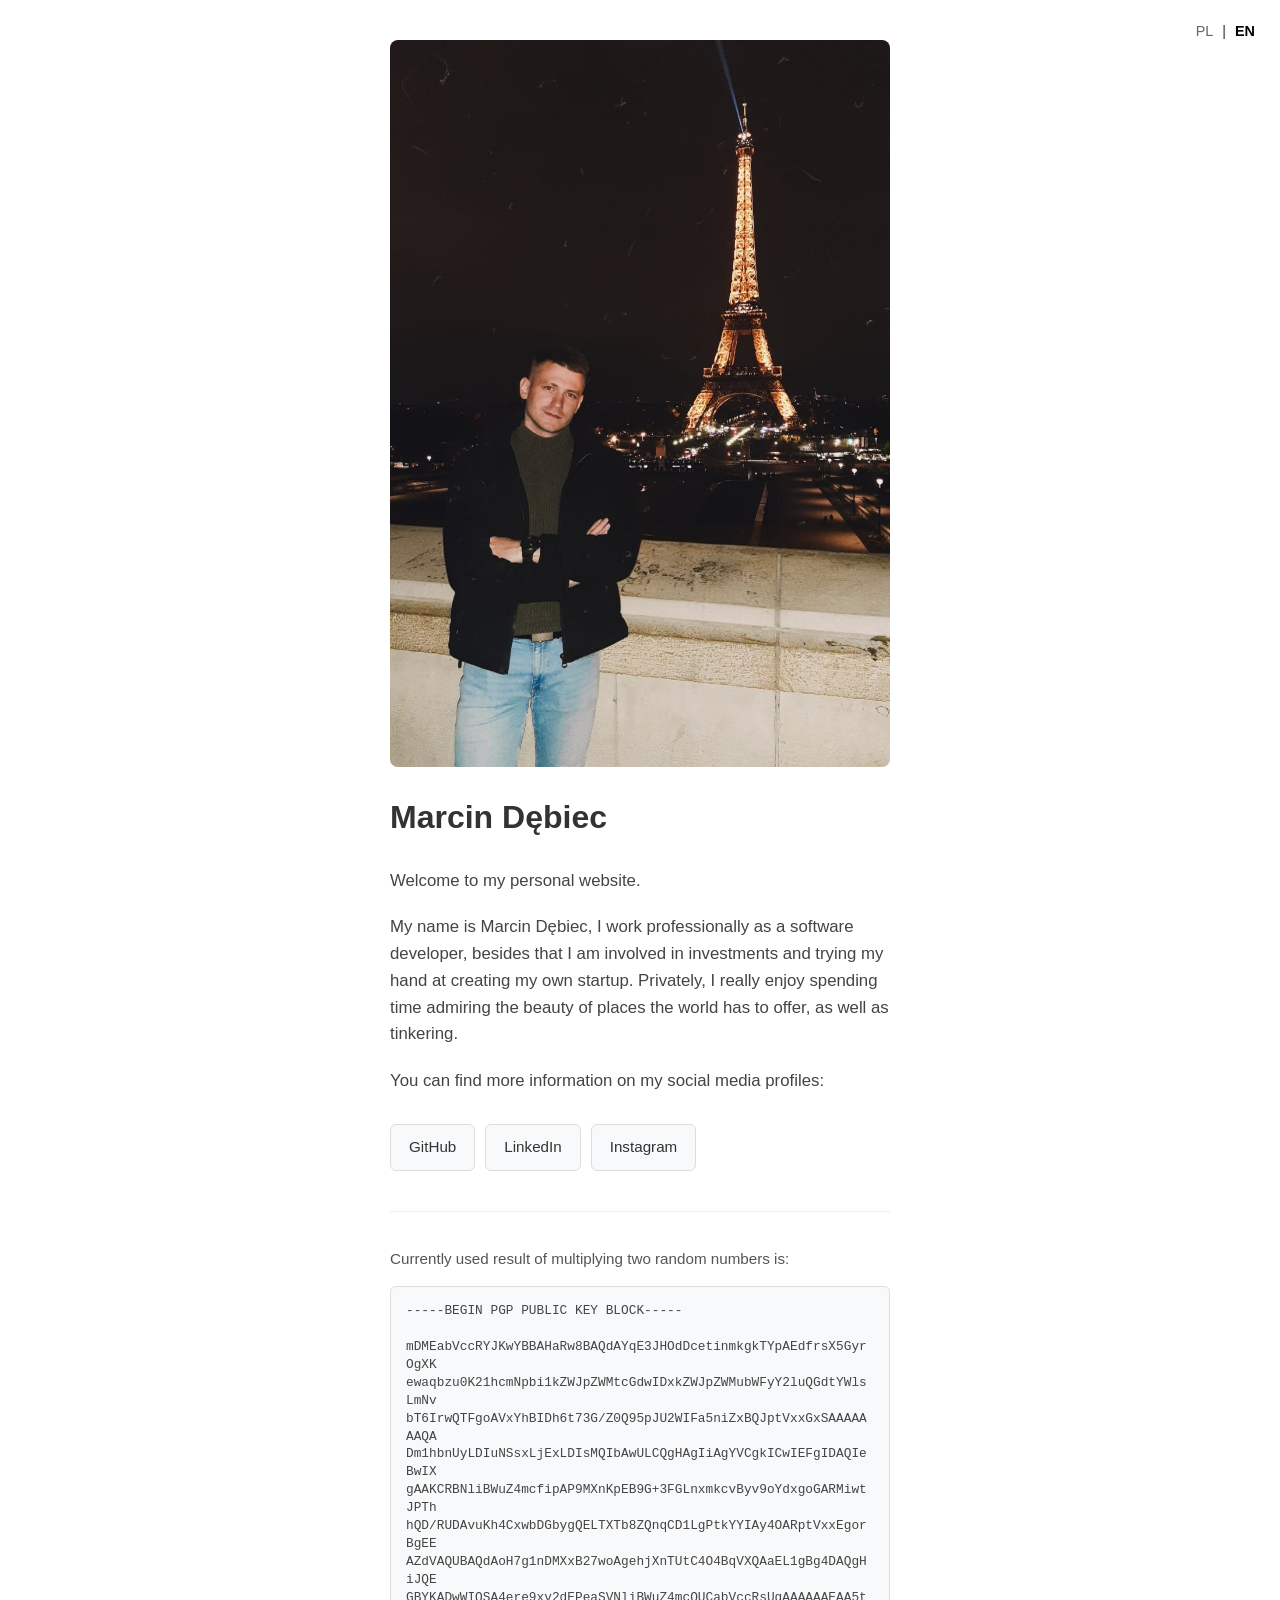
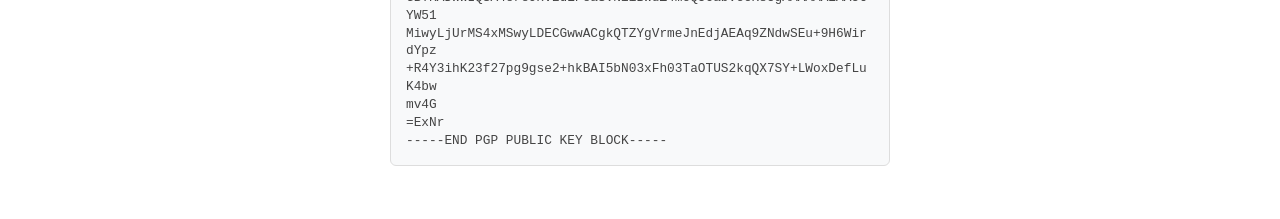
==== en.html @ 97412b95 "Update simple design & add pgp key" ====
<!DOCTYPE html>
<html lang="en">
<head>
    <meta charset="UTF-8">
    <meta name="viewport" content="width=device-width, initial-scale=1.0">
    <title>Marcin Dębiec</title>
    <link rel="stylesheet" href="style.css">
</head>
<body>
    <div class="lang-switch">
        <a href="index.html">PL</a> | <span class="active">EN</span>
    </div>

    <main class="container">
        <header class="profile-header">
            <img src="profile.jpg" alt="Marcin Dębiec" class="hero-image">
            <h1>Marcin Dębiec</h1>
        </header>

        <section class="content">
            <p>Welcome to my personal website.</p>
            <p>My name is Marcin Dębiec, I work professionally as a software developer, besides that I am involved in investments and trying my hand at creating my own startup. Privately, I really enjoy spending time admiring the beauty of places the world has to offer, as well as tinkering.</p>
            <p>You can find more information on my social media profiles:</p>
            
            <div class="links">
                <a href="https://github.com/cino893" target="_blank" rel="noopener noreferrer">GitHub</a>
                <a href="https://www.linkedin.com/in/cino893/" target="_blank" rel="noopener noreferrer">LinkedIn</a>
                <a href="https://www.instagram.com/cino893/" target="_blank" rel="noopener noreferrer">Instagram</a>
            </div>
            <div class="pgp-block">
                <p>Currently used result of multiplying two random numbers is:</p>
                <pre>-----BEGIN PGP PUBLIC KEY BLOCK-----

mDMEabVccRYJKwYBBAHaRw8BAQdAYqE3JHOdDcetinmkgkTYpAEdfrsX5GyrOgXK
ewaqbzu0K21hcmNpbi1kZWJpZWMtcGdwIDxkZWJpZWMubWFyY2luQGdtYWlsLmNv
bT6IrwQTFgoAVxYhBIDh6t73G/Z0Q95pJU2WIFa5niZxBQJptVxxGxSAAAAAAAQA
Dm1hbnUyLDIuNSsxLjExLDIsMQIbAwULCQgHAgIiAgYVCgkICwIEFgIDAQIeBwIX
gAAKCRBNliBWuZ4mcfipAP9MXnKpEB9G+3FGLnxmkcvByv9oYdxgoGARMiwtJPTh
hQD/RUDAvuKh4CxwbDGbygQELTXTb8ZQnqCD1LgPtkYYIAy4OARptVxxEgorBgEE
AZdVAQUBAQdAoH7g1nDMXxB27woAgehjXnTUtC4O4BqVXQAaEL1gBg4DAQgHiJQE
GBYKADwWIQSA4ere9xv2dEPeaSVNliBWuZ4mcQUCabVccRsUgAAAAAAEAA5tYW51
MiwyLjUrMS4xMSwyLDECGwwACgkQTZYgVrmeJnEdjAEAq9ZNdwSEu+9H6WirdYpz
+R4Y3ihK23f27pg9gse2+hkBAI5bN03xFh03TaOTUS2kqQX7SY+LWoxDefLuK4bw
mv4G
=ExNr
-----END PGP PUBLIC KEY BLOCK-----</pre>
            </div>
        </section>
    </main>
</body>
</html>
---- style.css ----
body {
    font-family: -apple-system, BlinkMacSystemFont, "Segoe UI", Roboto, Helvetica, Arial, sans-serif;
    background-color: #ffffff;
    color: #333333;
    line-height: 1.6;
    margin: 0;
    padding: 0;
    display: flex;
    justify-content: center;
}

.container {
    max-width: 500px;
    width: 100%;
    padding: 40px 20px;
    margin: 0 auto;
}

.lang-switch {
    position: absolute;
    top: 20px;
    right: 20px;
    font-size: 0.9rem;
}

.lang-switch a {
    color: #666;
    text-decoration: none;
    padding: 0 5px;
}

.lang-switch a:hover {
    color: #000;
}

.lang-switch .active {
    font-weight: bold;
    color: #000;
    padding: 0 5px;
}

.profile-header {
    text-align: center;
    margin-bottom: 25px;
}

.profile-header .hero-image {
    width: 100%;
    max-width: 500px;
    height: auto;
    object-fit: cover;
    border-radius: 8px;
    margin-bottom: 25px;
    display: block;
}

h1 {
    font-weight: 600;
    font-size: 2rem;
    margin: 0 0 10px 0;
    text-align: left;
}

.content p {
    margin-bottom: 1.2rem;
    font-size: 1.05rem;
    color: #444;
    text-align: left;
}

.links {
    margin-top: 30px;
    display: flex;
    gap: 10px;
    justify-content: flex-start;
    flex-wrap: wrap;
}

.links a {
    display: inline-block;
    padding: 10px 18px;
    background-color: #f8f9fa;
    border: 1px solid #ddd;
    border-radius: 6px;
    color: #333;
    text-decoration: none;
    font-weight: 500;
    transition: all 0.2s;
    font-size: 0.95rem;
}

.links a:hover {
    background-color: #e9ecef;
    border-color: #ccc;
}

.pgp-block {
    margin-top: 40px;
    padding-top: 20px;
    border-top: 1px solid #eee;
}

.pgp-block p {
    font-size: 0.95rem;
    color: #555;
    margin-bottom: 15px;
}

.pgp-block pre {
    background-color: #f8f9fa;
    border: 1px solid #ddd;
    border-radius: 6px;
    padding: 15px;
    font-size: 0.8rem;
    overflow-x: auto;
    white-space: pre-wrap;
    word-break: break-all;
    color: #444;
    line-height: 1.4;
}

@media (max-width: 600px) {
    .container {
        padding: 60px 20px 40px 20px;
    }
    .lang-switch {
        top: 15px;
        right: 15px;
    }
    h1 {
        font-size: 1.7rem;
    }
    .links {
        flex-direction: column;
        width: 100%;
    }
    .links a {
        text-align: center;
        width: 100%;
        box-sizing: border-box;
    }
    .pgp-block pre {
        font-size: 0.75rem; /* Slightly smaller on very narrow screens */
        padding: 10px;
    }
}
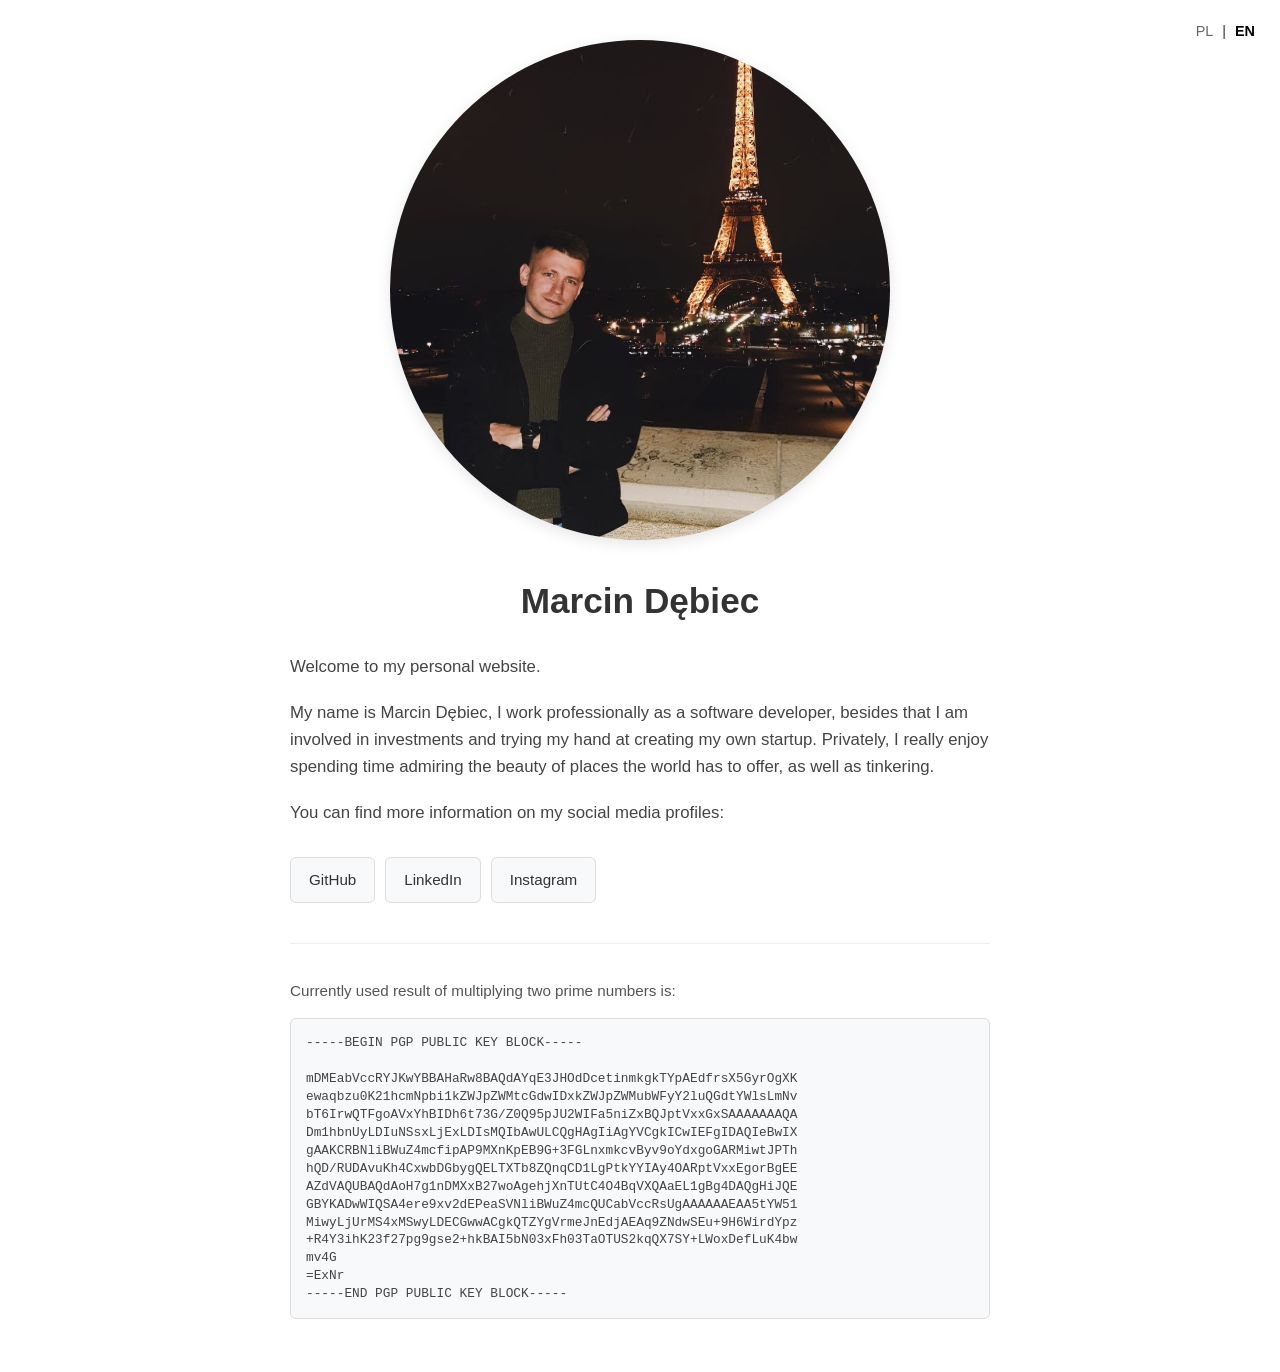
==== commit ec5d5e5c: "Redesign: Clean white theme, bilingual split, PGP key, and circular profile image" ====
--- a/en.html
+++ b/en.html
@@ -1,11 +1,13 @@
 <!DOCTYPE html>
 <html lang="en">
+
 <head>
     <meta charset="UTF-8">
     <meta name="viewport" content="width=device-width, initial-scale=1.0">
     <title>Marcin Dębiec</title>
     <link rel="stylesheet" href="style.css">
 </head>
+
 <body>
     <div class="lang-switch">
         <a href="index.html">PL</a> | <span class="active">EN</span>
@@ -13,22 +15,26 @@
 
     <main class="container">
         <header class="profile-header">
-            <img src="profile.jpg" alt="Marcin Dębiec" class="hero-image">
+            <a href="profile.jpg" target="_blank">
+                <img src="profile.jpg" alt="Marcin Dębiec" class="profile-image">
+            </a>
             <h1>Marcin Dębiec</h1>
         </header>
 
         <section class="content">
             <p>Welcome to my personal website.</p>
-            <p>My name is Marcin Dębiec, I work professionally as a software developer, besides that I am involved in investments and trying my hand at creating my own startup. Privately, I really enjoy spending time admiring the beauty of places the world has to offer, as well as tinkering.</p>
+            <p>My name is Marcin Dębiec, I work professionally as a software developer, besides that I am involved in
+                investments and trying my hand at creating my own startup. Privately, I really enjoy spending time
+                admiring the beauty of places the world has to offer, as well as tinkering.</p>
             <p>You can find more information on my social media profiles:</p>
-            
+
             <div class="links">
                 <a href="https://github.com/cino893" target="_blank" rel="noopener noreferrer">GitHub</a>
                 <a href="https://www.linkedin.com/in/cino893/" target="_blank" rel="noopener noreferrer">LinkedIn</a>
                 <a href="https://www.instagram.com/cino893/" target="_blank" rel="noopener noreferrer">Instagram</a>
             </div>
             <div class="pgp-block">
-                <p>Currently used result of multiplying two random numbers is:</p>
+                <p>Currently used result of multiplying two prime numbers is:</p>
                 <pre>-----BEGIN PGP PUBLIC KEY BLOCK-----
 
 mDMEabVccRYJKwYBBAHaRw8BAQdAYqE3JHOdDcetinmkgkTYpAEdfrsX5GyrOgXK
@@ -48,4 +54,5 @@
         </section>
     </main>
 </body>
-</html>
+
+</html>
--- a/style.css
+++ b/style.css
@@ -10,7 +10,8 @@
 }
 
 .container {
-    max-width: 500px;
+    max-width: 700px;
+    /* Szerszy akapit na desktopie */
     width: 100%;
     padding: 40px 20px;
     margin: 0 auto;
@@ -44,21 +45,36 @@
     margin-bottom: 25px;
 }
 
-.profile-header .hero-image {
+.profile-header .profile-image {
     width: 100%;
     max-width: 500px;
-    height: auto;
+    aspect-ratio: 1 / 1;
     object-fit: cover;
-    border-radius: 8px;
-    margin-bottom: 25px;
+    border-radius: 50%;
+    /* Powrót do kółka */
+    margin: 0 auto 25px auto;
+    /* Wyśrodkowanie z odstępem na dole */
     display: block;
+    box-shadow: 0 4px 15px rgba(0, 0, 0, 0.1);
+    /* Delikatny nowoczesny cień, dodaje uroku */
+    transition: transform 0.2s ease, box-shadow 0.2s ease;
+}
+
+.profile-header a {
+    display: inline-block;
+}
+
+.profile-header a:hover .profile-image {
+    transform: scale(1.02);
+    box-shadow: 0 6px 20px rgba(0, 0, 0, 0.15);
 }
 
 h1 {
     font-weight: 600;
-    font-size: 2rem;
+    font-size: 2.2rem;
     margin: 0 0 10px 0;
-    text-align: left;
+    text-align: center;
+    /* Powrót na środek dla lepszej prezencji profilu */
 }
 
 .content p {
@@ -123,24 +139,30 @@
     .container {
         padding: 60px 20px 40px 20px;
     }
+
     .lang-switch {
         top: 15px;
         right: 15px;
     }
+
     h1 {
         font-size: 1.7rem;
     }
+
     .links {
         flex-direction: column;
         width: 100%;
     }
+
     .links a {
         text-align: center;
         width: 100%;
         box-sizing: border-box;
     }
+
     .pgp-block pre {
-        font-size: 0.75rem; /* Slightly smaller on very narrow screens */
+        font-size: 0.75rem;
+        /* Slightly smaller on very narrow screens */
         padding: 10px;
     }
-}
+}
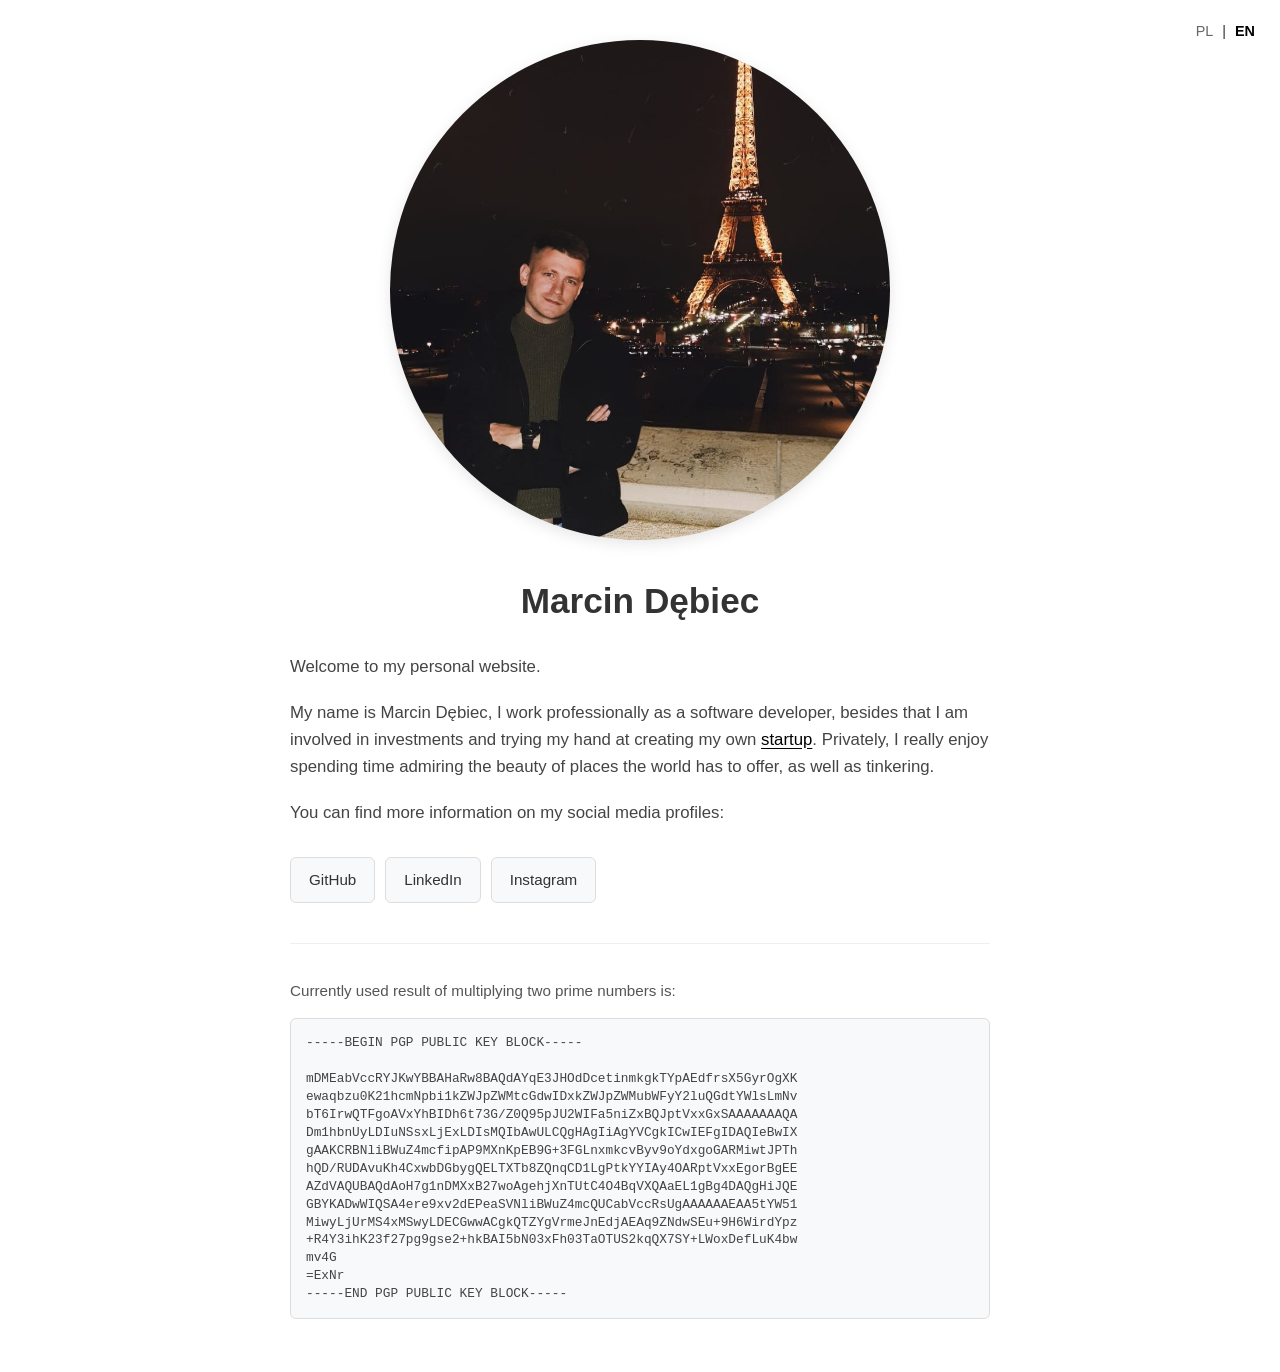
==== commit 3e254147: "Add link to huragankodu.com and update sitemap domain" ====
--- a/en.html
+++ b/en.html
@@ -3,8 +3,10 @@
 
 <head>
     <meta charset="UTF-8">
+    <meta name="google-site-verification" content="xfgrq0ZOYZgbr3x-IhpQc2Wmym0sww0BBdoCkRwriZc" />
     <meta name="viewport" content="width=device-width, initial-scale=1.0">
     <title>Marcin Dębiec</title>
+    <link rel="icon" type="image/svg+xml" href="favicon.svg">
     <link rel="stylesheet" href="style.css">
 </head>
 
@@ -24,7 +26,7 @@
         <section class="content">
             <p>Welcome to my personal website.</p>
             <p>My name is Marcin Dębiec, I work professionally as a software developer, besides that I am involved in
-                investments and trying my hand at creating my own startup. Privately, I really enjoy spending time
+                investments and trying my hand at creating my own <a href="https://huragankodu.com" target="_blank" rel="noopener noreferrer">startup</a>. Privately, I really enjoy spending time
                 admiring the beauty of places the world has to offer, as well as tinkering.</p>
             <p>You can find more information on my social media profiles:</p>
 
--- a/style.css
+++ b/style.css
@@ -84,6 +84,18 @@
     text-align: left;
 }
 
+.content p a {
+    color: #000;
+    text-decoration: underline;
+    text-underline-offset: 3px;
+    font-weight: 500;
+    transition: color 0.2s, opacity 0.2s;
+}
+
+.content p a:hover {
+    color: #666;
+}
+
 .links {
     margin-top: 30px;
     display: flex;
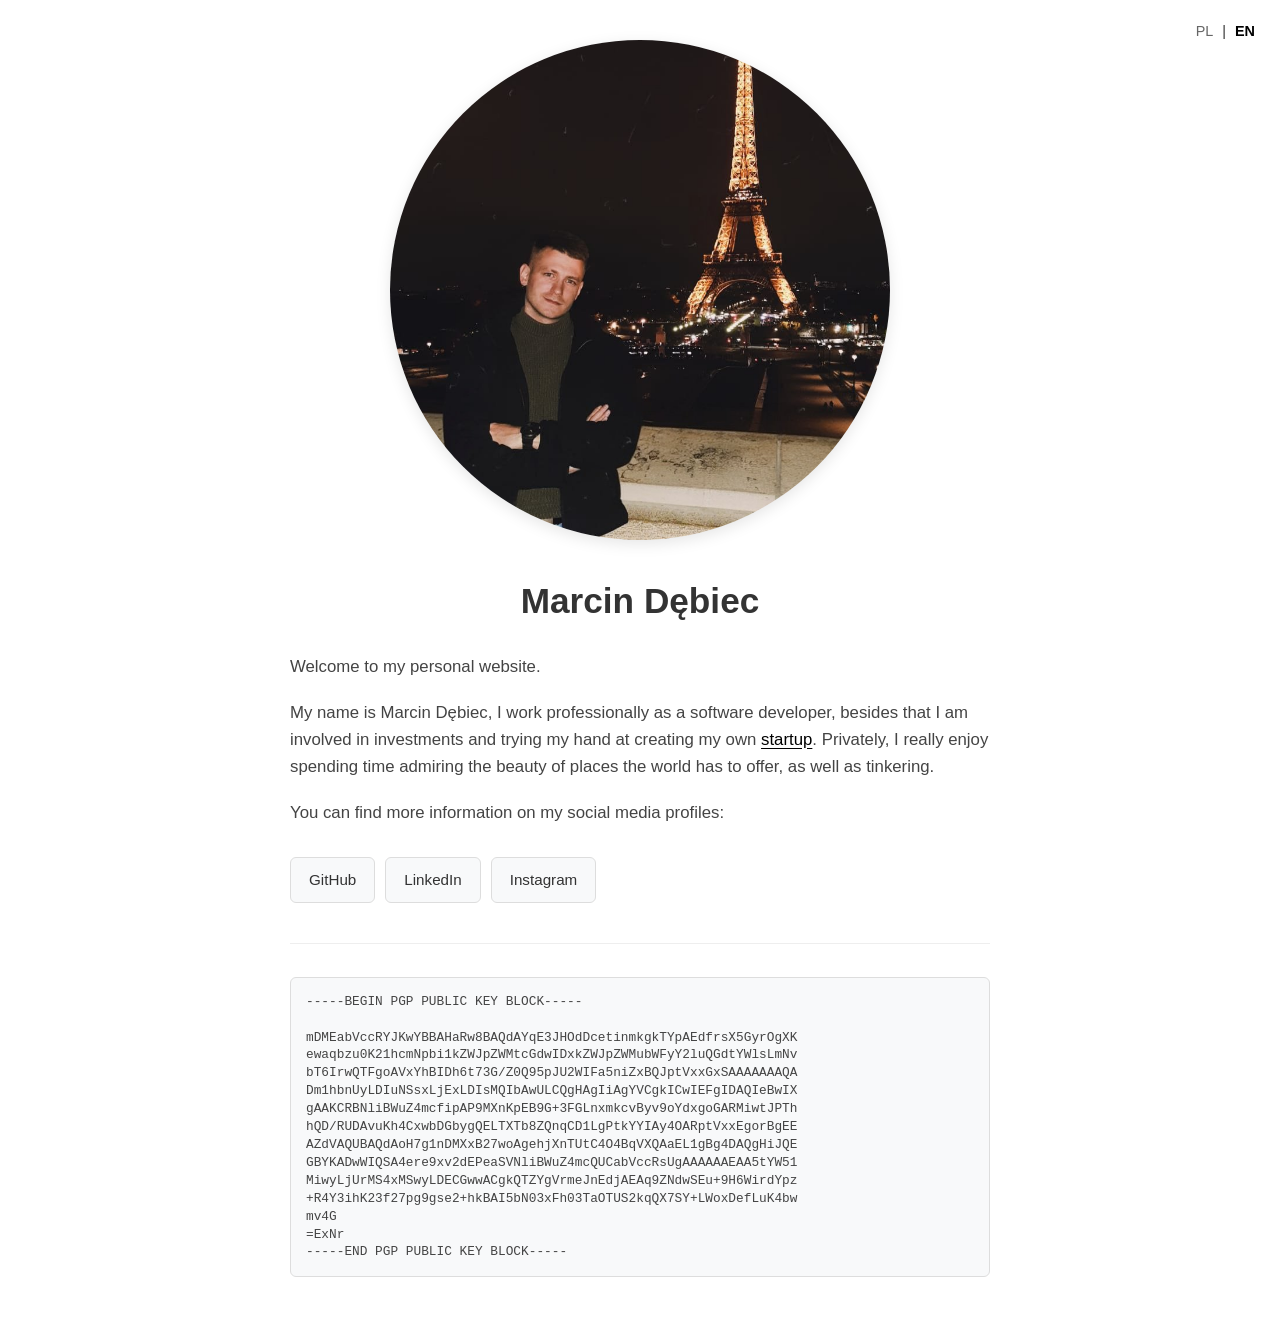
==== commit e28b39fb: "Remove prime numbers multiplication text before PGP key" ====
--- a/en.html
+++ b/en.html
@@ -36,7 +36,6 @@
                 <a href="https://www.instagram.com/cino893/" target="_blank" rel="noopener noreferrer">Instagram</a>
             </div>
             <div class="pgp-block">
-                <p>Currently used result of multiplying two prime numbers is:</p>
                 <pre>-----BEGIN PGP PUBLIC KEY BLOCK-----
 
 mDMEabVccRYJKwYBBAHaRw8BAQdAYqE3JHOdDcetinmkgkTYpAEdfrsX5GyrOgXK
